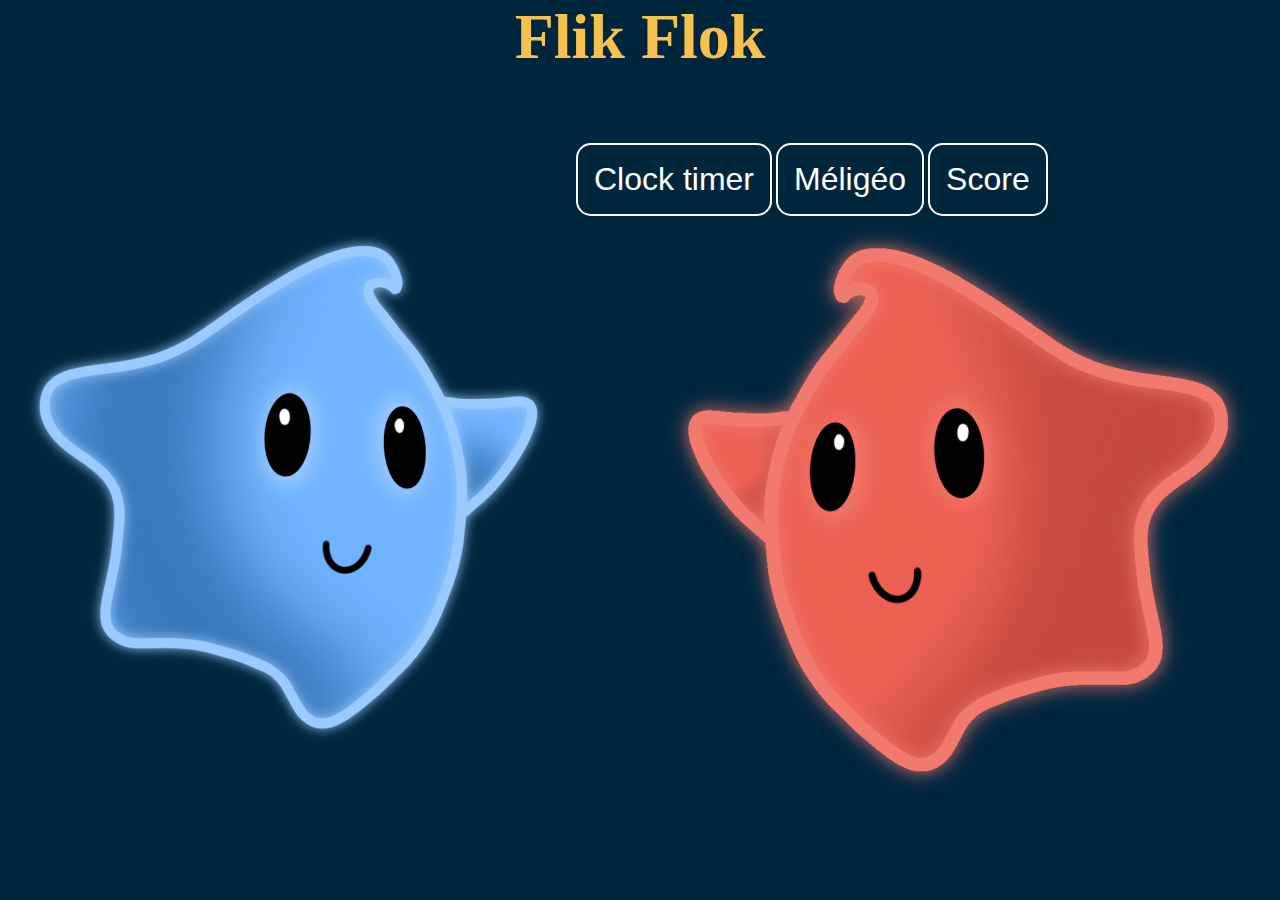
==== ProjetfillièreAntoineNicolas/acceuil-jeux.html @ 0edc3992 "information" ====
<!DOCTYPE html>
<html lang="fr">
<head>
    <meta charset="UTF-8">
    <meta http-equiv="X-UA-Compatible" content="IE=edge">
    <meta name="viewport" content="width=device-width, initial-scale=1.0">
    <link rel="stylesheet" href="./CSS/acceuil-jeux.css">
    <title>Clock timer</title>
</head>
<body>
</body>
<div class="block">
    <h1>Flik Flok</h1>
    <form >
    <div>
        <a href="./Horloge.html"><button>Clock timer</button></a> 
        <a href="./"><button>Méligéo</button></a>
        <a href="./"><button>Score</button></a>

        <div class="mascottes">
          <div><img src="Image/mascottebleu.png"></div> 
          <div><img src="Image/mascotterouge.png"></div>
        </div>
    </form>
      </div>
</body>
</html>
</html>
---- ProjetfillièreAntoineNicolas/CSS/acceuil-jeux.css ----
*{
    padding: 0;
    margin: 0;
    box-sizing: border-box;
  }
  body{
  
   background-color: #00263D ;
  }
  
  h1{
     
   text-align: center;
   
   color: #f5c14f;
   font-size: 4em;
   font-family: 'Dancing Script', cursive;
  }
  .block{
    
   left: auto;
  }
  
  
  .width100{width: 100%;}
  
  label{
     
    text-align: center;
    margin-top: 20vh;
    color: #00263D;
    font-size: 2em;
  }
  
  input{
      
    text-align: center;
     margin-top: 7rem;
     border: 2px solid white;
     border-radius: 15px;
     font-size: 1.5rem;
     color: white;
     background-color: transparent;
  }
  
 
  a {
      position: relative;
     top: 5vh;
      left: 10%;
      transform: translate(-50%, -50%);
  }
  button{
    margin-top: 1.5rem;
    padding: 0.5rem;
    border: 2px solid white;
    border-radius: 15px;
    font-size: 2rem;
    color: white;
    background-color: transparent;
  }
  img {
    max-width: 100%;
  }
  
  .mascottes {
    display: flex;
    flex-wrap: wrap;
    margin-top: 3rem;
  }
  .mascottes div {
    width: 50%;
  }
  @media all and (min-width: 485px) {
    a{
     left: 42%;
    }
    
  }
  
  @media all and (min-width: 612px){
    a {
       left: 44%; 
      }
    button{
      padding: 1rem;
   
    }   
    input{
      margin-top: 8rem;
      padding: 1rem 2rem;
    }
   
    .mascottes{
      margin-top: 2rem;}
  }
  
  @media all and (min-width: 777px){  
    a{
    left: 45%;  
    }  
  }
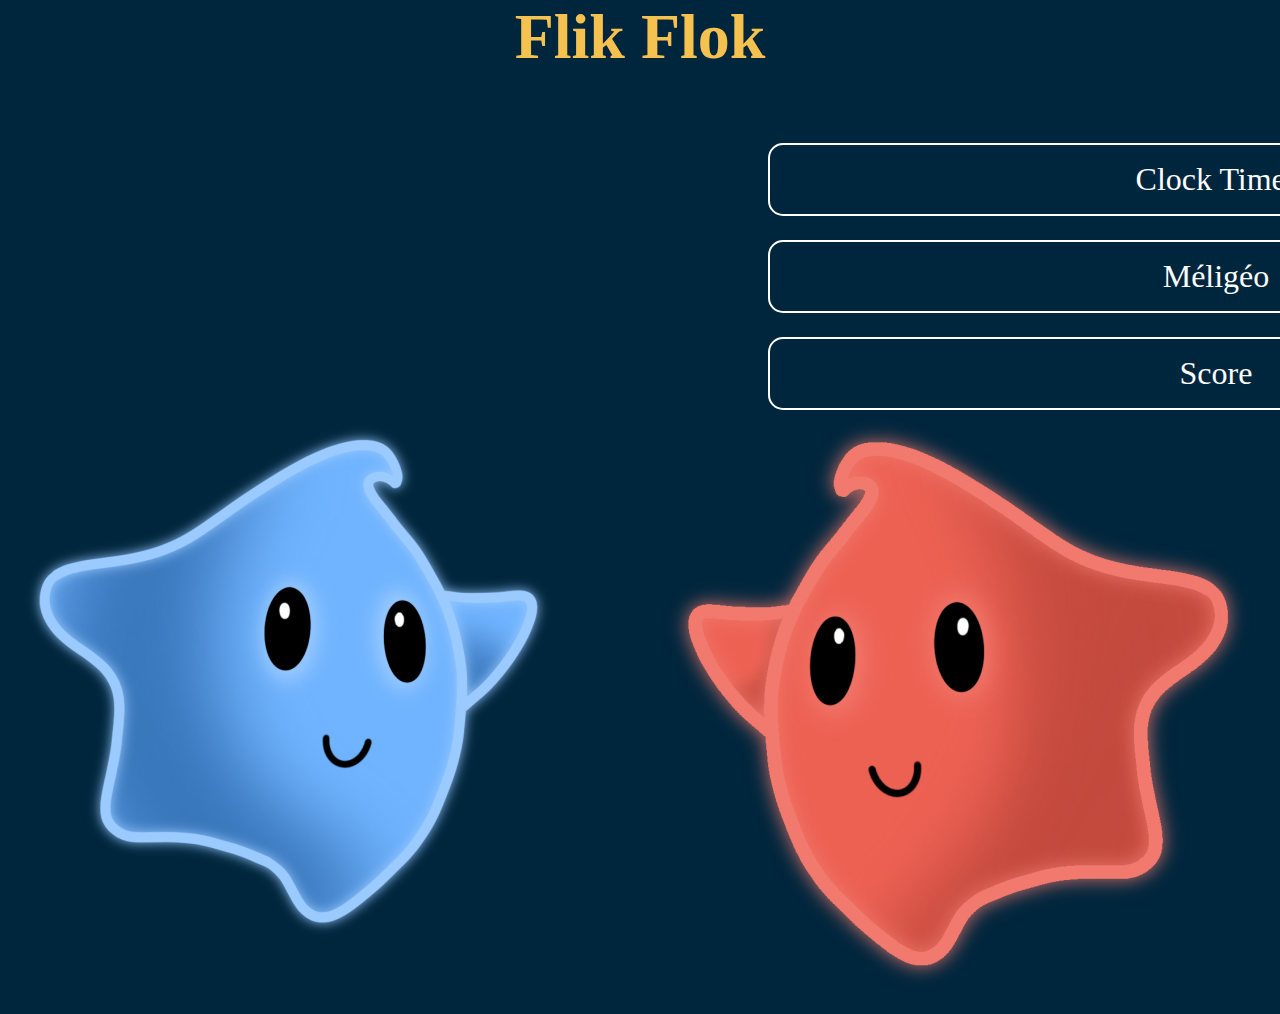
==== commit c3f3e904: "message" ====
--- a/ProjetfillièreAntoineNicolas/acceuil-jeux.html
+++ b/ProjetfillièreAntoineNicolas/acceuil-jeux.html
@@ -5,23 +5,21 @@
     <meta http-equiv="X-UA-Compatible" content="IE=edge">
     <meta name="viewport" content="width=device-width, initial-scale=1.0">
     <link rel="stylesheet" href="./CSS/acceuil-jeux.css">
-    <title>Clock timer</title>
+    <title>acceuil jeux</title>
 </head>
 <body>
 </body>
 <div class="block">
     <h1>Flik Flok</h1>
-    <form >
     <div>
-        <a href="./Horloge.html"><button>Clock timer</button></a> 
-        <a href="./"><button>Méligéo</button></a>
-        <a href="./"><button>Score</button></a>
+        <a class="horloge" href="Horloge.html"><div class="btn1">Clock Timer</div></a> 
+        <a href="./"><div class="btn1">Méligéo</div></a>
+        <a href="./"><div class="btn1">Score</div></a>
 
         <div class="mascottes">
           <div><img src="Image/mascottebleu.png"></div> 
           <div><img src="Image/mascotterouge.png"></div>
         </div>
-    </form>
       </div>
 </body>
 </html>
--- a/ProjetfillièreAntoineNicolas/CSS/acceuil-jeux.css
+++ b/ProjetfillièreAntoineNicolas/CSS/acceuil-jeux.css
@@ -45,12 +45,13 @@
   
  
   a {
+    text-decoration: none;
       position: relative;
      top: 5vh;
-      left: 10%;
       transform: translate(-50%, -50%);
+      text-align: center;
   }
-  button{
+  .btn1{
     margin-top: 1.5rem;
     padding: 0.5rem;
     border: 2px solid white;
@@ -58,6 +59,10 @@
     font-size: 2rem;
     color: white;
     background-color: transparent;
+    margin-left: 15%;
+    margin-right: 15%;
+
+    
   }
   img {
     max-width: 100%;
@@ -82,7 +87,7 @@
     a {
        left: 44%; 
       }
-    button{
+    .btn1{
       padding: 1rem;
    
     }   
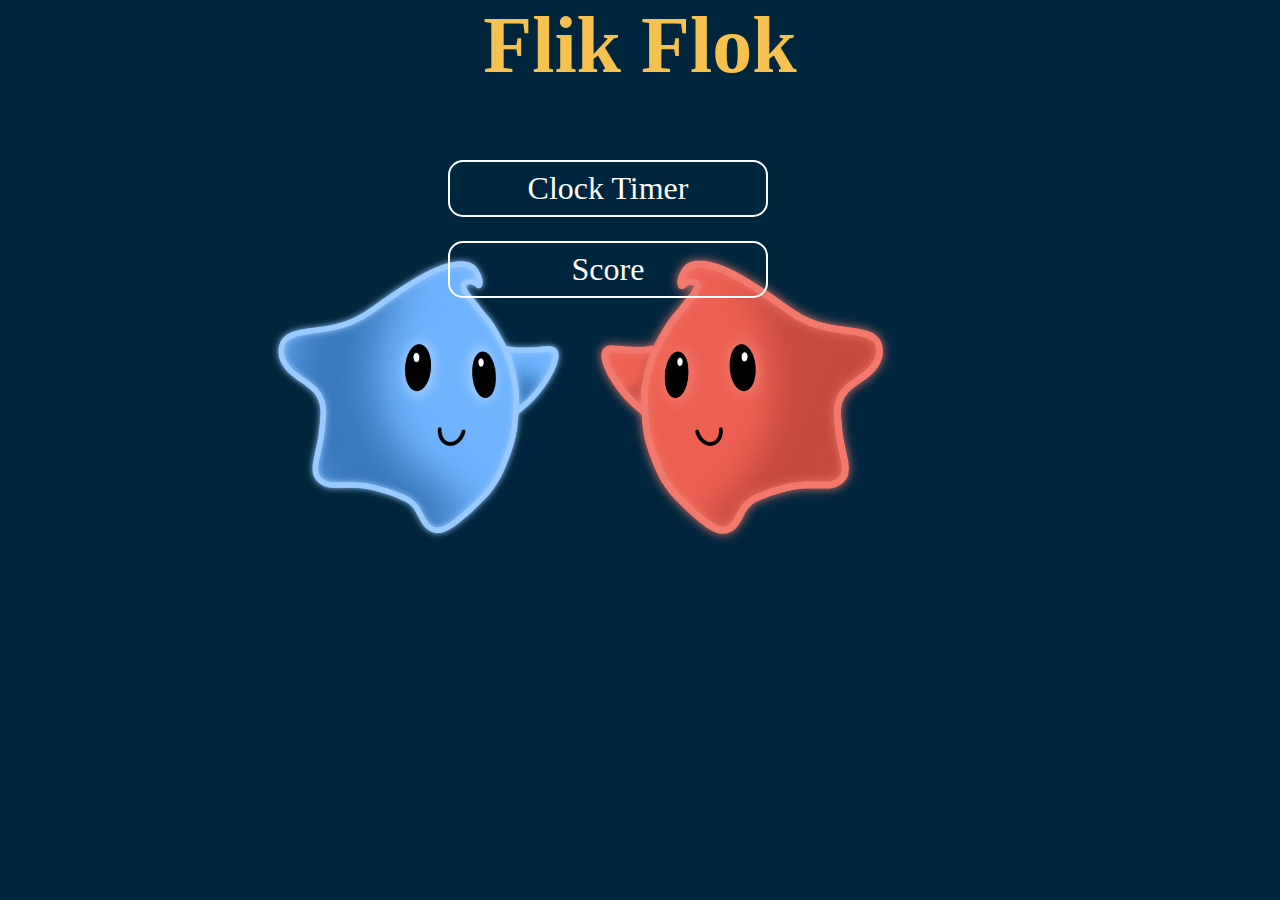
==== commit ecfcb3d9: "message" ====
--- a/ProjetfillièreAntoineNicolas/acceuil-jeux.html
+++ b/ProjetfillièreAntoineNicolas/acceuil-jeux.html
@@ -12,9 +12,9 @@
 <div class="block">
     <h1>Flik Flok</h1>
     <div>
-        <a class="horloge" href="Horloge.html"><div class="btn1">Clock Timer</div></a> 
-        <a href="./"><div class="btn1">Méligéo</div></a>
-        <a href="./"><div class="btn1">Score</div></a>
+        <a class="horloge"  href="Horloge.html"><div class="btn1">Clock Timer</div></a> 
+        
+        <a href="./score.html"><div class="btn1">Score</div></a>
 
         <div class="mascottes">
           <div><img src="Image/mascottebleu.png"></div> 
--- a/ProjetfillièreAntoineNicolas/CSS/acceuil-jeux.css
+++ b/ProjetfillièreAntoineNicolas/CSS/acceuil-jeux.css
@@ -66,8 +66,9 @@
   }
   img {
     max-width: 100%;
+    
   }
-  
+
   .mascottes {
     display: flex;
     flex-wrap: wrap;
@@ -76,32 +77,27 @@
   .mascottes div {
     width: 50%;
   }
-  @media all and (min-width: 485px) {
-    a{
-     left: 42%;
-    }
-    
-  }
+
   
   @media all and (min-width: 612px){
-    a {
-       left: 44%; 
-      }
+ h1{
+   font-size: 5rem;
+   text-align: center;
+ }
     .btn1{
-      padding: 1rem;
-   
+      padding: 0.5rem;
+      margin-left: 35%;
+     margin-right:40%;
     }   
     input{
       margin-top: 8rem;
-      padding: 1rem 2rem;
+      padding: 2rem 4rem;
     }
    
     .mascottes{
-      margin-top: 2rem;}
+      margin-top: -1rem;
+    width: 50%;
+  margin-left: 20%;}
+
   }
-  
-  @media all and (min-width: 777px){  
-    a{
-    left: 45%;  
-    }  
-  }+  